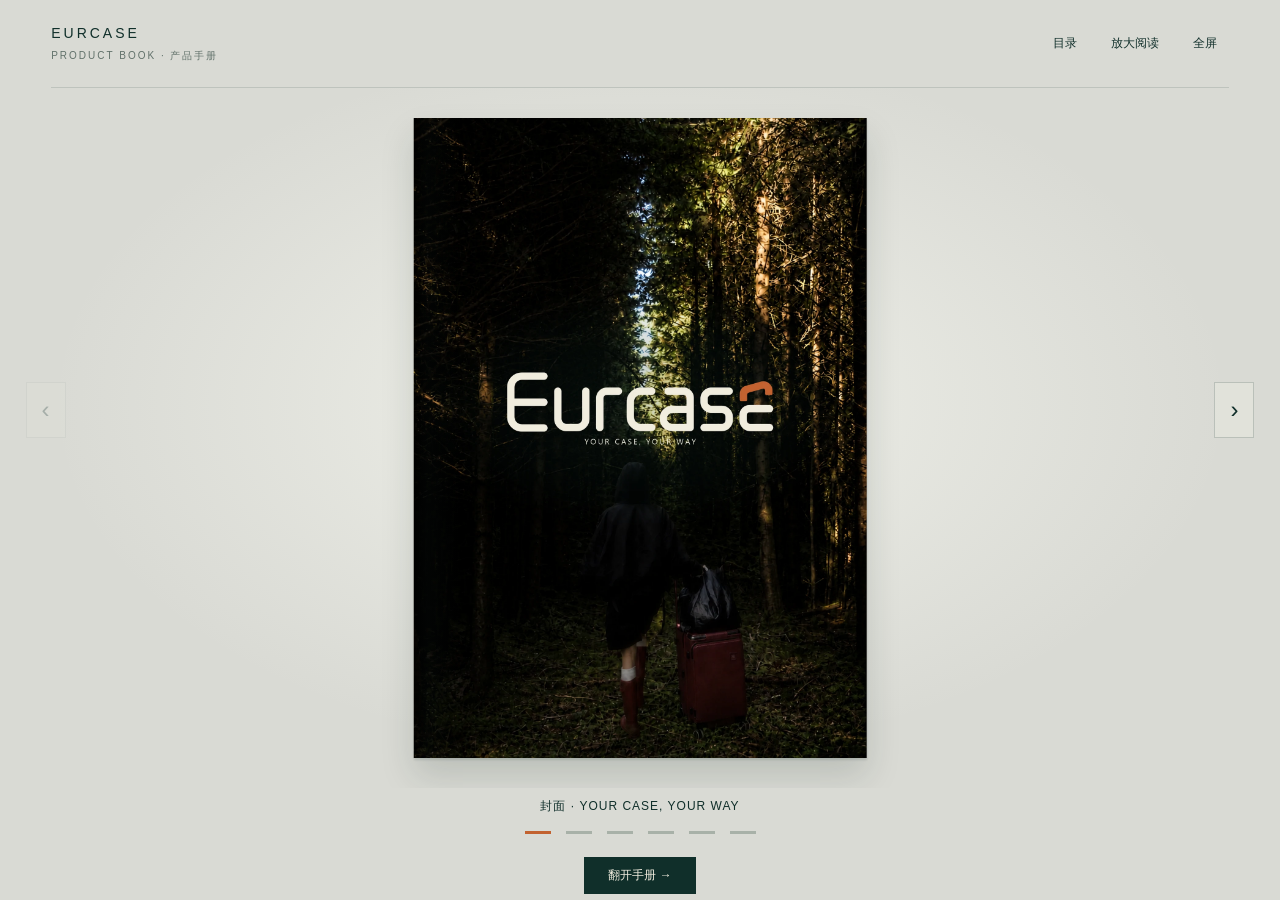
==== booklet/index.html @ ed52f2ff "添加 Eurcase 翻页产品手册" ====
<!doctype html>
<html lang="zh-CN"><head><meta charset="UTF-8"><meta name="viewport" content="width=device-width,initial-scale=1"><title>Eurcase · 产品手册</title>
<style>
:root{--ink:#102f2a;--paper:#f1eddf;--accent:#c26230}*{box-sizing:border-box}body{margin:0;color:var(--ink);background:#d9dad4;font-family:'Microsoft YaHei','Segoe UI',sans-serif}button{font:inherit;color:inherit;cursor:pointer}button:focus-visible{outline:2px solid var(--accent);outline-offset:5px}button:disabled{opacity:.25;cursor:default}header{height:88px;margin:0 4vw;display:flex;align-items:center;justify-content:space-between;border-bottom:1px solid #102f2a22}.brand{font-size:14px;letter-spacing:3px}.brand small{display:block;font-size:10px;letter-spacing:2px;margin-top:8px;color:#61716a}.tools{display:flex;gap:10px}.tools button{border:0;background:transparent;padding:12px;font-size:12px}.tools button:hover{background:#ffffff40}main{height:calc(100dvh - 200px);min-height:320px;display:flex;align-items:center;justify-content:center;position:relative;overflow:hidden;background:radial-gradient(ellipse at 50% 45%,#eff0e9 0%,#d9dad400 65%)}.book{height:min(calc(100dvh - 260px),65vw);width:min(calc((100dvh - 260px)*1.4142),92vw);position:relative;perspective:2300px;transform:translateX(-25%);transition:transform .85s ease;isolation:isolate}.page{width:50%;height:100%;position:absolute;top:0;background-color:var(--paper);background-repeat:no-repeat;background-size:100% 100%;box-shadow:0 2px 2px #13282022,0 18px 32px #13282026;overflow:hidden}.left{left:0}.right{left:50%}.page:after{content:'';position:absolute;inset:0;pointer-events:none}.left:after{background:linear-gradient(90deg,transparent 91%,#23392e16 98%,#0003)}.right:after{background:linear-gradient(90deg,#0003,#23392e12 3%,transparent 10%)}.page.empty{visibility:hidden}.sheet{position:absolute;top:0;left:50%;height:100%;width:50%;transform-origin:left center;transform-style:preserve-3d;z-index:5;pointer-events:none}.face{position:absolute;width:100%;height:100%;backface-visibility:hidden;background-color:var(--paper);background-repeat:no-repeat;background-size:100% 100%;box-shadow:0 8px 20px #0002}.face:after{content:'';position:absolute;inset:0;background:linear-gradient(90deg,#0002,transparent 18%,#fff1 75%,#0001)}.back{transform:rotateY(180deg)}.face.empty{background:transparent;box-shadow:none}.edge{position:absolute;top:42%;border:1px solid #102f2a30;background:#e6e7dfaa;width:40px;height:56px;font-size:24px;z-index:10}.edge:hover{background:var(--paper)}#prev{left:2vw}#next{right:2vw}footer{text-align:center;height:112px;padding:10px 20px 18px}.position{font-size:12px;letter-spacing:1px;min-height:18px}.dots{display:flex;justify-content:center;gap:15px;margin:15px 0}.dots button{width:26px;height:3px;padding:0;border:0;background:#a8b1a8;transition:background .2s}.dots button[aria-current=true]{background:var(--accent)}.hint{font-size:10px;color:#61716a;letter-spacing:1px}.start{border:0;background:var(--ink);color:var(--paper);padding:10px 24px;margin-top:8px;font-size:12px}.start[hidden]{display:none}dialog{border:0;background:var(--paper);color:var(--ink);max-width:90vw;max-height:90dvh;padding:28px;box-shadow:0 30px 100px #0006}dialog::backdrop{background:#102f2acc;backdrop-filter:blur(6px)}.dialog-head{display:flex;justify-content:space-between;gap:20px;align-items:center;margin-bottom:22px}.dialog-head h2{font-size:16px;font-weight:400;margin:0;letter-spacing:2px}.close{background:transparent;border:1px solid #102f2a44;padding:7px 16px}.grid{display:grid;grid-template-columns:repeat(3,1fr);gap:24px}.tile{padding:0;border:0;background:none;text-align:left}.tile img{display:block;width:220px;height:156px;object-fit:contain;background:#d9dad4}.tile span{display:block;margin-top:12px;font-size:12px}.tile:hover span{color:var(--accent)}#zoom{width:96vw;max-width:96vw;height:94dvh;max-height:94dvh}#zoom .dialog-head{margin-bottom:15px}#zoomport{height:calc(100% - 50px);overflow:auto;text-align:center;background:#d9dad4}#zoomimg{height:100%;max-width:100%;object-fit:contain;cursor:zoom-in}#zoomimg.large{height:auto;width:1600px;max-width:none;cursor:zoom-out}.zoomnote{font-size:11px;color:#61716a;margin-left:auto}.sr{position:absolute;width:1px;height:1px;overflow:hidden;clip-path:inset(50%)}@media(max-width:650px){header{height:72px}.brand{font-size:12px;letter-spacing:2px}.brand small{font-size:8px}.tools{gap:0}.tools button{padding:9px 7px;font-size:11px}main{height:calc(100dvh - 210px)}.book{height:65vw;width:92vw}.edge{top:auto;bottom:10px;height:38px;width:44px}.grid{grid-template-columns:repeat(2,1fr);gap:18px}.tile img{width:30vw;height:23vw}.tile span{font-size:10px}.zoomnote{display:none}dialog{padding:20px}}@media(prefers-reduced-motion:reduce){.book{transition:none}}
</style><meta name="description" content="Eurcase 产品手册：WOOD、GEEK 旅行箱与 AIR 背包。翻阅产品设计与旅行收纳细节。"></head><body>
<header><div class="brand">EURCASE <small>PRODUCT BOOK · 产品手册</small></div><div class="tools"><button id="contents">目录</button><button id="magnify">放大阅读</button><button id="full">全屏</button></div></header>
<main id="stage"><button class="edge" id="prev" aria-label="上一页">‹</button><div class="book" id="book" aria-label="Eurcase 产品手册"><div id="left" class="page left"></div><div id="right" class="page right"></div></div><button class="edge" id="next" aria-label="下一页">›</button></main>
<footer><div class="position" id="position" aria-live="polite"></div><nav class="dots" aria-label="章节导航" id="dots"></nav><div class="hint" id="hint">点击页面或左右箭头翻页 · 支持键盘 ← → 与滑动</div><button class="start" id="start">翻开手册 →</button></footer>
<dialog id="toc"><div class="dialog-head"><h2>CONTENTS / 目录</h2><button class="close" data-close="toc">关闭</button></div><div id="grid" class="grid"></div></dialog>
<dialog id="zoom"><div class="dialog-head"><h2 id="zoomtitle">放大阅读</h2><span class="zoomnote">点击画面放大，滚动查看细节</span><button class="close" data-close="zoom">关闭</button></div><div id="zoomport"><img id="zoomimg" alt="当前手册页面高清预览"></div></dialog>
<script>
const assets=["images/page-0-20261008.webp","images/page-1-20261008.webp","images/page-2-20261008.webp","images/page-3-20261008.webp","images/page-4-20261008.webp","images/page-5-20261008.webp"];
const labels=['封面 · YOUR CASE, YOUR WAY','01 — 02 / WOOD · 双层双开','03 — 04 / GEEK · 便捷取用','05 — 06 / AIR · 轻装出发','07 — 08 / AIR · 扩容收纳','封底 · 为每一次出发'];
const $=id=>document.getElementById(id);let current=0,busy=false;
function side(n,s){if((n===0&&s==='left')||(n===5&&s==='right'))return null;
// These source spreads end the photograph at x=1724, before the x=1748 fold.
// Scale uniformly to bleed the photograph to the fold, including turning faces.
const bleed=s==='left'&&[1,2,4].includes(n),scale=1748/1724;
return {url:assets[n],size:(n===0||n===5)?'100% 100%':bleed?`${200*scale}% ${100*scale}%`:'200% 100%',pos:s==='left'?'left center':'right center'};}
function paint(el,data){el.classList.toggle('empty',!data);el.style.backgroundImage=data?'url("'+data.url+'")':'none';el.style.backgroundSize=data?.size||'';el.style.backgroundPosition=data?.pos||'';}
function render(){paint($('left'),side(current,'left'));paint($('right'),side(current,'right'));$('book').style.transform=current===0?'translateX(-25%)':current===5?'translateX(25%)':'translateX(0)';$('position').textContent=labels[current];$('prev').disabled=current===0;$('next').disabled=current===5;$('start').hidden=current!==0;$('hint').hidden=current===0;[...$('dots').children].forEach((b,i)=>b.setAttribute('aria-current',String(i===current)));$('book').setAttribute('aria-label',labels[current]);}
async function go(target){if(busy||target===current||target<0||target>5)return;busy=true;const old=current;const forward=target>old;const sheet=document.createElement('div');sheet.className='sheet';const front=document.createElement('div'),back=document.createElement('div');front.className='face front';back.className='face back';paint(front,side(forward?old:target,'right'));paint(back,side(forward?target:old,'left'));sheet.append(front,back);$('book').append(sheet);if(forward)paint($('right'),side(target,'right'));else paint($('left'),side(target,'left'));$('book').style.transform=target===0?'translateX(-25%)':target===5?'translateX(25%)':'translateX(0)';const reduced=matchMedia('(prefers-reduced-motion: reduce)').matches;await sheet.animate([{transform:forward?'rotateY(0deg)':'rotateY(-180deg)'},{transform:forward?'rotateY(-180deg)':'rotateY(0deg)'}],{duration:reduced?1:850,easing:'cubic-bezier(.3,.05,.2,1)',fill:'forwards'}).finished;current=target;sheet.remove();render();busy=false;}
labels.forEach((label,i)=>{const b=document.createElement('button');b.setAttribute('aria-label',label);b.onclick=()=>go(i);$('dots').append(b);const tile=document.createElement('button');tile.className='tile';const img=document.createElement('img');img.src=assets[i];img.alt=label;const span=document.createElement('span');span.textContent=label;tile.append(img,span);tile.onclick=()=>{$('toc').close();go(i)};$('grid').append(tile)});
$('prev').onclick=()=>go(current-1);$('next').onclick=$('start').onclick=()=>go(current+1);$('contents').onclick=()=>$('toc').showModal();$('magnify').onclick=()=>{$('zoomimg').src=assets[current];$('zoomimg').classList.remove('large');$('zoomtitle').textContent=labels[current];$('zoom').showModal()};$('zoomimg').onclick=()=>$('zoomimg').classList.toggle('large');document.querySelectorAll('[data-close]').forEach(b=>b.onclick=()=>$(b.dataset.close).close());$('full').onclick=async()=>{try{if(document.fullscreenElement)await document.exitFullscreen();else await document.documentElement.requestFullscreen()}catch(e){$('full').textContent='请使用 F11'}};document.addEventListener('fullscreenchange',()=>{$('full').textContent=document.fullscreenElement?'退出全屏':'全屏'});
document.addEventListener('keydown',e=>{if(document.querySelector('dialog[open]'))return;if(['ArrowRight','ArrowLeft','Home','End'].includes(e.key)){e.preventDefault();go(e.key==='ArrowRight'?current+1:e.key==='ArrowLeft'?current-1:e.key==='Home'?0:5)}});
let down=null;$('book').style.touchAction='pan-y';$('book').addEventListener('pointerdown',e=>{down={x:e.clientX,y:e.clientY}});$('book').addEventListener('pointerup',e=>{if(!down)return;const dx=e.clientX-down.x,dy=e.clientY-down.y;down=null;if(Math.abs(dx)>35&&Math.abs(dx)>Math.abs(dy)){go(current+(dx<0?1:-1));return}if(Math.abs(dy)>15)return;const rect=$('book').getBoundingClientRect();go(current+(e.clientX>rect.left+rect.width/2?1:-1))});$('book').addEventListener('pointercancel',()=>down=null);render();
</script></body></html>
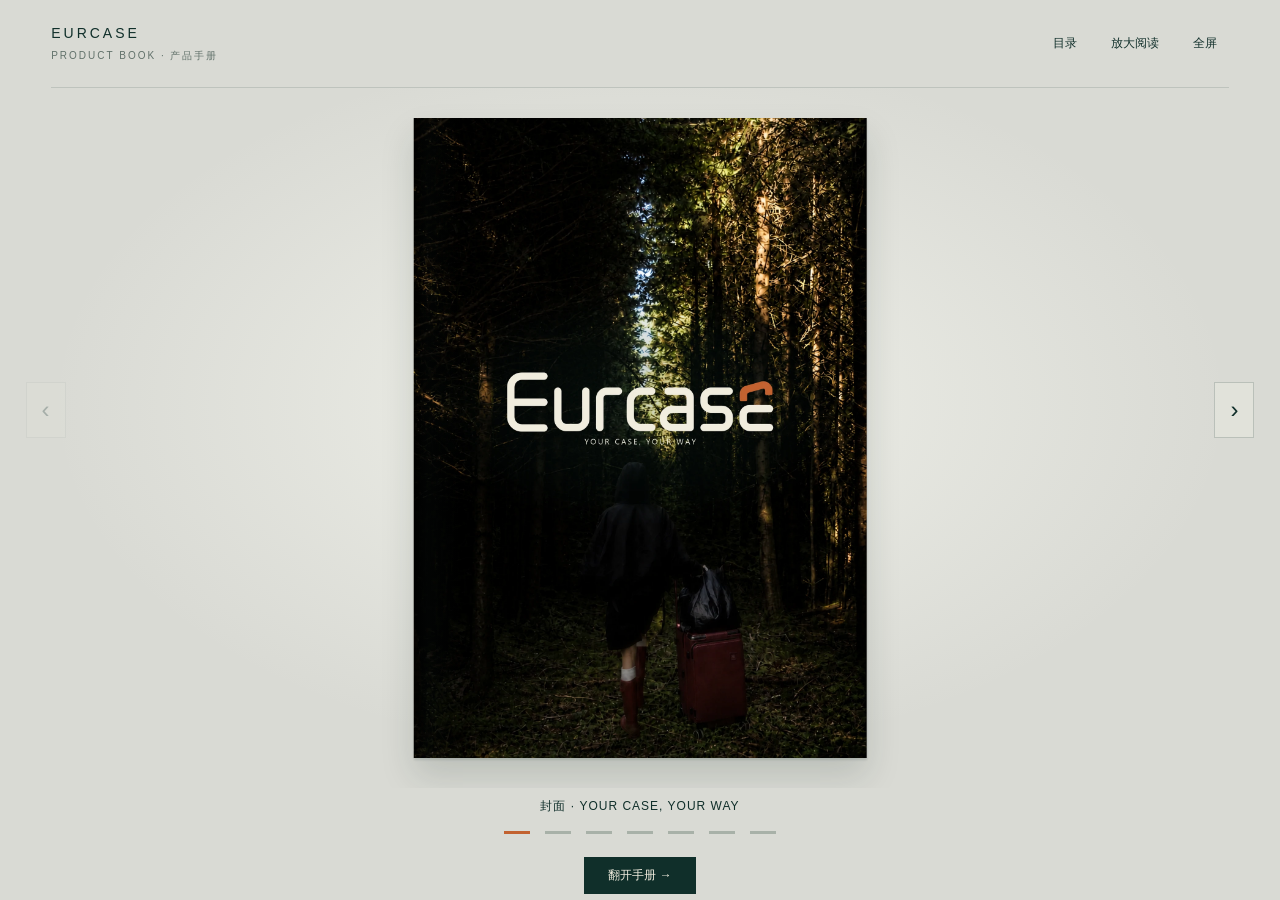
==== commit 5636d70e: "Add files via upload" ====
--- a/booklet/index.html
+++ b/booklet/index.html
@@ -2,6 +2,26 @@
 <html lang="zh-CN"><head><meta charset="UTF-8"><meta name="viewport" content="width=device-width,initial-scale=1"><title>Eurcase · 产品手册</title>
 <style>
 :root{--ink:#102f2a;--paper:#f1eddf;--accent:#c26230}*{box-sizing:border-box}body{margin:0;color:var(--ink);background:#d9dad4;font-family:'Microsoft YaHei','Segoe UI',sans-serif}button{font:inherit;color:inherit;cursor:pointer}button:focus-visible{outline:2px solid var(--accent);outline-offset:5px}button:disabled{opacity:.25;cursor:default}header{height:88px;margin:0 4vw;display:flex;align-items:center;justify-content:space-between;border-bottom:1px solid #102f2a22}.brand{font-size:14px;letter-spacing:3px}.brand small{display:block;font-size:10px;letter-spacing:2px;margin-top:8px;color:#61716a}.tools{display:flex;gap:10px}.tools button{border:0;background:transparent;padding:12px;font-size:12px}.tools button:hover{background:#ffffff40}main{height:calc(100dvh - 200px);min-height:320px;display:flex;align-items:center;justify-content:center;position:relative;overflow:hidden;background:radial-gradient(ellipse at 50% 45%,#eff0e9 0%,#d9dad400 65%)}.book{height:min(calc(100dvh - 260px),65vw);width:min(calc((100dvh - 260px)*1.4142),92vw);position:relative;perspective:2300px;transform:translateX(-25%);transition:transform .85s ease;isolation:isolate}.page{width:50%;height:100%;position:absolute;top:0;background-color:var(--paper);background-repeat:no-repeat;background-size:100% 100%;box-shadow:0 2px 2px #13282022,0 18px 32px #13282026;overflow:hidden}.left{left:0}.right{left:50%}.page:after{content:'';position:absolute;inset:0;pointer-events:none}.left:after{background:linear-gradient(90deg,transparent 91%,#23392e16 98%,#0003)}.right:after{background:linear-gradient(90deg,#0003,#23392e12 3%,transparent 10%)}.page.empty{visibility:hidden}.sheet{position:absolute;top:0;left:50%;height:100%;width:50%;transform-origin:left center;transform-style:preserve-3d;z-index:5;pointer-events:none}.face{position:absolute;width:100%;height:100%;backface-visibility:hidden;background-color:var(--paper);background-repeat:no-repeat;background-size:100% 100%;box-shadow:0 8px 20px #0002}.face:after{content:'';position:absolute;inset:0;background:linear-gradient(90deg,#0002,transparent 18%,#fff1 75%,#0001)}.back{transform:rotateY(180deg)}.face.empty{background:transparent;box-shadow:none}.edge{position:absolute;top:42%;border:1px solid #102f2a30;background:#e6e7dfaa;width:40px;height:56px;font-size:24px;z-index:10}.edge:hover{background:var(--paper)}#prev{left:2vw}#next{right:2vw}footer{text-align:center;height:112px;padding:10px 20px 18px}.position{font-size:12px;letter-spacing:1px;min-height:18px}.dots{display:flex;justify-content:center;gap:15px;margin:15px 0}.dots button{width:26px;height:3px;padding:0;border:0;background:#a8b1a8;transition:background .2s}.dots button[aria-current=true]{background:var(--accent)}.hint{font-size:10px;color:#61716a;letter-spacing:1px}.start{border:0;background:var(--ink);color:var(--paper);padding:10px 24px;margin-top:8px;font-size:12px}.start[hidden]{display:none}dialog{border:0;background:var(--paper);color:var(--ink);max-width:90vw;max-height:90dvh;padding:28px;box-shadow:0 30px 100px #0006}dialog::backdrop{background:#102f2acc;backdrop-filter:blur(6px)}.dialog-head{display:flex;justify-content:space-between;gap:20px;align-items:center;margin-bottom:22px}.dialog-head h2{font-size:16px;font-weight:400;margin:0;letter-spacing:2px}.close{background:transparent;border:1px solid #102f2a44;padding:7px 16px}.grid{display:grid;grid-template-columns:repeat(3,1fr);gap:24px}.tile{padding:0;border:0;background:none;text-align:left}.tile img{display:block;width:220px;height:156px;object-fit:contain;background:#d9dad4}.tile span{display:block;margin-top:12px;font-size:12px}.tile:hover span{color:var(--accent)}#zoom{width:96vw;max-width:96vw;height:94dvh;max-height:94dvh}#zoom .dialog-head{margin-bottom:15px}#zoomport{height:calc(100% - 50px);overflow:auto;text-align:center;background:#d9dad4}#zoomimg{height:100%;max-width:100%;object-fit:contain;cursor:zoom-in}#zoomimg.large{height:auto;width:1600px;max-width:none;cursor:zoom-out}.zoomnote{font-size:11px;color:#61716a;margin-left:auto}.sr{position:absolute;width:1px;height:1px;overflow:hidden;clip-path:inset(50%)}@media(max-width:650px){header{height:72px}.brand{font-size:12px;letter-spacing:2px}.brand small{font-size:8px}.tools{gap:0}.tools button{padding:9px 7px;font-size:11px}main{height:calc(100dvh - 210px)}.book{height:65vw;width:92vw}.edge{top:auto;bottom:10px;height:38px;width:44px}.grid{grid-template-columns:repeat(2,1fr);gap:18px}.tile img{width:30vw;height:23vw}.tile span{font-size:10px}.zoomnote{display:none}dialog{padding:20px}}@media(prefers-reduced-motion:reduce){.book{transition:none}}
+#zoompage{background-repeat:no-repeat;background-color:var(--paper);width:100%;aspect-ratio:1748/2480;cursor:zoom-in}
+#zoompage[hidden]{display:none}
+#zoompage.large{width:220%;cursor:zoom-out}
+@media(max-width:650px){
+ header{height:52px;margin:0 12px}.brand{font-size:12px}.brand small{display:none}
+ .tools button{font-size:12px;padding:12px 8px}#full{display:none}
+ main{height:auto;min-height:0;display:block;padding:8px 4px 58px;overflow:hidden}
+ .book{width:100%;height:auto;aspect-ratio:1748/2480;transform:none!important;transition:none;margin:0}
+ .page{width:100%;height:100%}.right{display:none}.left{left:0}
+ .left:after{background:none}.page{box-shadow:0 3px 12px #13282022}
+ .edge{top:auto;bottom:5px;height:42px;width:54px}#prev{left:14px}#next{right:14px}
+ footer{height:auto;padding:0 12px 14px}.position{font-size:12px;letter-spacing:0}
+ .dots{margin:9px 0 5px;gap:9px}.dots button{height:20px;background:linear-gradient(#a8b1a8,#a8b1a8) center/100% 3px no-repeat}
+ .dots button[aria-current=true]{background:linear-gradient(var(--accent),var(--accent)) center/100% 3px no-repeat}
+ .hint{font-size:11px;letter-spacing:0}
+ #zoom{width:100vw;max-width:100vw;height:100dvh;max-height:100dvh;margin:0;padding:10px 4px}
+ #zoom .dialog-head{height:38px;margin:0 8px 8px;gap:8px}#zoomtitle{font-size:12px;letter-spacing:0}
+ #zoomport{height:calc(100% - 46px);text-align:left;touch-action:pan-x pan-y pinch-zoom}
+}
+
 </style><meta name="description" content="Eurcase 产品手册：WOOD、GEEK 旅行箱与 AIR 背包。翻阅产品设计与旅行收纳细节。"></head><body>
 <header><div class="brand">EURCASE <small>PRODUCT BOOK · 产品手册</small></div><div class="tools"><button id="contents">目录</button><button id="magnify">放大阅读</button><button id="full">全屏</button></div></header>
 <main id="stage"><button class="edge" id="prev" aria-label="上一页">‹</button><div class="book" id="book" aria-label="Eurcase 产品手册"><div id="left" class="page left"></div><div id="right" class="page right"></div></div><button class="edge" id="next" aria-label="下一页">›</button></main>
@@ -9,19 +29,86 @@
 <dialog id="toc"><div class="dialog-head"><h2>CONTENTS / 目录</h2><button class="close" data-close="toc">关闭</button></div><div id="grid" class="grid"></div></dialog>
 <dialog id="zoom"><div class="dialog-head"><h2 id="zoomtitle">放大阅读</h2><span class="zoomnote">点击画面放大，滚动查看细节</span><button class="close" data-close="zoom">关闭</button></div><div id="zoomport"><img id="zoomimg" alt="当前手册页面高清预览"></div></dialog>
 <script>
-const assets=["images/page-0-20261008.webp","images/page-1-20261008.webp","images/page-2-20261008.webp","images/page-3-20261008.webp","images/page-4-20261008.webp","images/page-5-20261008.webp"];
-const labels=['封面 · YOUR CASE, YOUR WAY','01 — 02 / WOOD · 双层双开','03 — 04 / GEEK · 便捷取用','05 — 06 / AIR · 轻装出发','07 — 08 / AIR · 扩容收纳','封底 · 为每一次出发'];
+const assets=["images/clean-craft-edition-0-20261008.webp","images/clean-craft-edition-1-20261008.webp","images/clean-craft-edition-2-20261008.webp","images/clean-craft-edition-3-20261008.webp","images/clean-craft-edition-4-20261008.webp","images/clean-craft-edition-5-20261008.webp","images/clean-craft-edition-6-20261008.webp"];
+const LAST_SPREAD=assets.length-1, LAST_PAGE=(assets.length-2)*2+1;
+const labels=['封面 · YOUR CASE, YOUR WAY','01 — 02 / 品牌介绍 · 真正好用','03 — 04 / WOOD · 双层双开','05 — 06 / GEEK · 便捷取用','07 — 08 / AIR · 轻装出发','09 — 10 / AIR · 扩容收纳','封底 · 为每一次出发'];
 const $=id=>document.getElementById(id);let current=0,busy=false;
-function side(n,s){if((n===0&&s==='left')||(n===5&&s==='right'))return null;
+function side(n,s){if((n===0&&s==='left')||(n===LAST_SPREAD&&s==='right'))return null;
 // These source spreads end the photograph at x=1724, before the x=1748 fold.
 // Scale uniformly to bleed the photograph to the fold, including turning faces.
-const bleed=s==='left'&&[1,2,4].includes(n),scale=1748/1724;
-return {url:assets[n],size:(n===0||n===5)?'100% 100%':bleed?`${200*scale}% ${100*scale}%`:'200% 100%',pos:s==='left'?'left center':'right center'};}
+const bleed=s==='left'&&[2,3,5].includes(n),scale=1748/1724;
+return {url:assets[n],size:(n===0||n===LAST_SPREAD)?'100% 100%':bleed?`${200*scale}% ${100*scale}%`:'200% 100%',pos:s==='left'?'left center':'right center'};}
 function paint(el,data){el.classList.toggle('empty',!data);el.style.backgroundImage=data?'url("'+data.url+'")':'none';el.style.backgroundSize=data?.size||'';el.style.backgroundPosition=data?.pos||'';}
-function render(){paint($('left'),side(current,'left'));paint($('right'),side(current,'right'));$('book').style.transform=current===0?'translateX(-25%)':current===5?'translateX(25%)':'translateX(0)';$('position').textContent=labels[current];$('prev').disabled=current===0;$('next').disabled=current===5;$('start').hidden=current!==0;$('hint').hidden=current===0;[...$('dots').children].forEach((b,i)=>b.setAttribute('aria-current',String(i===current)));$('book').setAttribute('aria-label',labels[current]);}
-async function go(target){if(busy||target===current||target<0||target>5)return;busy=true;const old=current;const forward=target>old;const sheet=document.createElement('div');sheet.className='sheet';const front=document.createElement('div'),back=document.createElement('div');front.className='face front';back.className='face back';paint(front,side(forward?old:target,'right'));paint(back,side(forward?target:old,'left'));sheet.append(front,back);$('book').append(sheet);if(forward)paint($('right'),side(target,'right'));else paint($('left'),side(target,'left'));$('book').style.transform=target===0?'translateX(-25%)':target===5?'translateX(25%)':'translateX(0)';const reduced=matchMedia('(prefers-reduced-motion: reduce)').matches;await sheet.animate([{transform:forward?'rotateY(0deg)':'rotateY(-180deg)'},{transform:forward?'rotateY(-180deg)':'rotateY(0deg)'}],{duration:reduced?1:850,easing:'cubic-bezier(.3,.05,.2,1)',fill:'forwards'}).finished;current=target;sheet.remove();render();busy=false;}
+function render(){paint($('left'),side(current,'left'));paint($('right'),side(current,'right'));$('book').style.transform=current===0?'translateX(-25%)':current===LAST_SPREAD?'translateX(25%)':'translateX(0)';$('position').textContent=labels[current];$('prev').disabled=current===0;$('next').disabled=current===LAST_SPREAD;$('start').hidden=current!==0;$('hint').hidden=current===0;[...$('dots').children].forEach((b,i)=>b.setAttribute('aria-current',String(i===current)));$('book').setAttribute('aria-label',labels[current]);}
+async function go(target){if(busy||target===current||target<0||target>LAST_SPREAD)return;busy=true;const old=current;const forward=target>old;const sheet=document.createElement('div');sheet.className='sheet';const front=document.createElement('div'),back=document.createElement('div');front.className='face front';back.className='face back';paint(front,side(forward?old:target,'right'));paint(back,side(forward?target:old,'left'));sheet.append(front,back);$('book').append(sheet);if(forward)paint($('right'),side(target,'right'));else paint($('left'),side(target,'left'));$('book').style.transform=target===0?'translateX(-25%)':target===LAST_SPREAD?'translateX(25%)':'translateX(0)';const reduced=matchMedia('(prefers-reduced-motion: reduce)').matches;await sheet.animate([{transform:forward?'rotateY(0deg)':'rotateY(-180deg)'},{transform:forward?'rotateY(-180deg)':'rotateY(0deg)'}],{duration:reduced?1:850,easing:'cubic-bezier(.3,.05,.2,1)',fill:'forwards'}).finished;current=target;sheet.remove();render();busy=false;}
 labels.forEach((label,i)=>{const b=document.createElement('button');b.setAttribute('aria-label',label);b.onclick=()=>go(i);$('dots').append(b);const tile=document.createElement('button');tile.className='tile';const img=document.createElement('img');img.src=assets[i];img.alt=label;const span=document.createElement('span');span.textContent=label;tile.append(img,span);tile.onclick=()=>{$('toc').close();go(i)};$('grid').append(tile)});
 $('prev').onclick=()=>go(current-1);$('next').onclick=$('start').onclick=()=>go(current+1);$('contents').onclick=()=>$('toc').showModal();$('magnify').onclick=()=>{$('zoomimg').src=assets[current];$('zoomimg').classList.remove('large');$('zoomtitle').textContent=labels[current];$('zoom').showModal()};$('zoomimg').onclick=()=>$('zoomimg').classList.toggle('large');document.querySelectorAll('[data-close]').forEach(b=>b.onclick=()=>$(b.dataset.close).close());$('full').onclick=async()=>{try{if(document.fullscreenElement)await document.exitFullscreen();else await document.documentElement.requestFullscreen()}catch(e){$('full').textContent='请使用 F11'}};document.addEventListener('fullscreenchange',()=>{$('full').textContent=document.fullscreenElement?'退出全屏':'全屏'});
-document.addEventListener('keydown',e=>{if(document.querySelector('dialog[open]'))return;if(['ArrowRight','ArrowLeft','Home','End'].includes(e.key)){e.preventDefault();go(e.key==='ArrowRight'?current+1:e.key==='ArrowLeft'?current-1:e.key==='Home'?0:5)}});
+document.addEventListener('keydown',e=>{if(document.querySelector('dialog[open]'))return;if(['ArrowRight','ArrowLeft','Home','End'].includes(e.key)){e.preventDefault();go(e.key==='ArrowRight'?current+1:e.key==='ArrowLeft'?current-1:e.key==='Home'?0:LAST_SPREAD)}});
 let down=null;$('book').style.touchAction='pan-y';$('book').addEventListener('pointerdown',e=>{down={x:e.clientX,y:e.clientY}});$('book').addEventListener('pointerup',e=>{if(!down)return;const dx=e.clientX-down.x,dy=e.clientY-down.y;down=null;if(Math.abs(dx)>35&&Math.abs(dx)>Math.abs(dy)){go(current+(dx<0?1:-1));return}if(Math.abs(dy)>15)return;const rect=$('book').getBoundingClientRect();go(current+(e.clientX>rect.left+rect.width/2?1:-1))});$('book').addEventListener('pointercancel',()=>down=null);render();
+// Responsive single-page reader; desktop keeps the original spread animation.
+const mobileQuery=matchMedia('(max-width:650px)');
+let mobilePage=0;
+const spreadRender=render,spreadGo=go;
+const spreadOf=p=>p===0?0:p===LAST_PAGE?LAST_SPREAD:Math.ceil(p/2);
+const firstOf=s=>s===0?0:s===LAST_SPREAD?LAST_PAGE:s*2-1;
+function mobileSide(){return side(spreadOf(mobilePage),mobilePage===0?'right':mobilePage===LAST_PAGE?'left':mobilePage%2?'left':'right')}
+function pageLabel(){return mobilePage===0?labels[0]:mobilePage===LAST_PAGE?labels[LAST_SPREAD]:`${String(mobilePage).padStart(2,'0')} / 10 · ${labels[spreadOf(mobilePage)].split(' / ')[1]}`}
+render=function(){
+ if(!mobileQuery.matches){spreadRender();return}
+ current=spreadOf(mobilePage);paint($('left'),mobileSide());paint($('right'),null);
+ $('book').style.transform='none';$('position').textContent=pageLabel();
+ $('prev').disabled=mobilePage===0;$('next').disabled=mobilePage===LAST_PAGE;
+ $('start').hidden=true;$('hint').hidden=false;$('hint').textContent='左右滑动翻页 · 点「放大阅读」查看细节';
+ [...$('dots').children].forEach((b,i)=>b.setAttribute('aria-current',String(i===current)));
+ $('book').setAttribute('aria-label',pageLabel());
+};
+async function turnPage(target){
+ if(!mobileQuery.matches)return spreadGo(target);
+ if(busy||target<0||target>LAST_PAGE||target===mobilePage)return;
+ busy=true;const forward=target>mobilePage;mobilePage=target;render();
+ const reduced=matchMedia('(prefers-reduced-motion: reduce)').matches;
+ await $('left').animate([{transform:`perspective(1200px) rotateY(${forward?12:-12}deg) translateX(${forward?6:-6}%)`,opacity:.5},{transform:'perspective(1200px) rotateY(0deg) translateX(0)',opacity:1}],{duration:reduced?1:320,easing:'ease-out'}).finished;
+ busy=false;
+}
+go=function(target){return mobileQuery.matches?turnPage(firstOf(target)):spreadGo(target)};
+function step(delta){return turnPage((mobileQuery.matches?mobilePage:current)+delta)}
+$('prev').onclick=()=>step(-1);$('next').onclick=$('start').onclick=()=>step(1);
+// Replace the original pointer handlers with a page-aware hit area.
+const oldBook=$('book'),newBook=oldBook.cloneNode(true);oldBook.replaceWith(newBook);
+let contact=null;
+newBook.addEventListener('pointerdown',e=>{contact={x:e.clientX,y:e.clientY};newBook.setPointerCapture(e.pointerId)});
+newBook.addEventListener('pointerup',e=>{
+ if(!contact)return;const dx=e.clientX-contact.x,dy=e.clientY-contact.y;contact=null;
+ if(Math.abs(dx)>35&&Math.abs(dx)>Math.abs(dy)){step(dx<0?1:-1);return}
+ if(Math.abs(dx)>15||Math.abs(dy)>15)return;
+ const rect=newBook.getBoundingClientRect();step(e.clientX>rect.left+rect.width/2?1:-1);
+});
+newBook.addEventListener('pointercancel',()=>contact=null);
+document.addEventListener('keydown',e=>{
+ if(!mobileQuery.matches||document.querySelector('dialog[open]'))return;
+ if(['ArrowRight','ArrowLeft','Home','End'].includes(e.key)){
+  e.preventDefault();e.stopImmediatePropagation();
+  turnPage(e.key==='Home'?0:e.key==='End'?LAST_PAGE:mobilePage+(e.key==='ArrowRight'?1:-1));
+ }
+},true);
+const zoomPage=document.createElement('div');zoomPage.id='zoompage';zoomPage.setAttribute('role','img');$('zoomport').append(zoomPage);
+$('magnify').onclick=()=>{
+ const mobile=mobileQuery.matches;
+ $('zoomimg').hidden=mobile;zoomPage.hidden=!mobile;
+ $('zoomimg').classList.remove('large');zoomPage.classList.remove('large');
+ $('zoomtitle').textContent=mobile?pageLabel():labels[current];
+ if(mobile){paint(zoomPage,mobileSide());zoomPage.setAttribute('aria-label',pageLabel())}
+ else $('zoomimg').src=assets[current];
+ $('zoom').showModal();$('zoomport').scrollTo(0,0);
+};
+zoomPage.onclick=()=>zoomPage.classList.toggle('large');
+mobileQuery.addEventListener('change',async()=>{
+ // Let any in-flight page finish before remapping the viewport.
+ while(busy)await new Promise(resolve=>setTimeout(resolve,40));
+ if(mobileQuery.matches)mobilePage=firstOf(current);
+ else{$('hint').textContent='点击页面或左右箭头翻页 · 支持键盘 ← → 与滑动';current=spreadOf(mobilePage)}
+ if($('zoom').open)$('zoom').close();render();
+});
+render();
+
 </script></body></html>
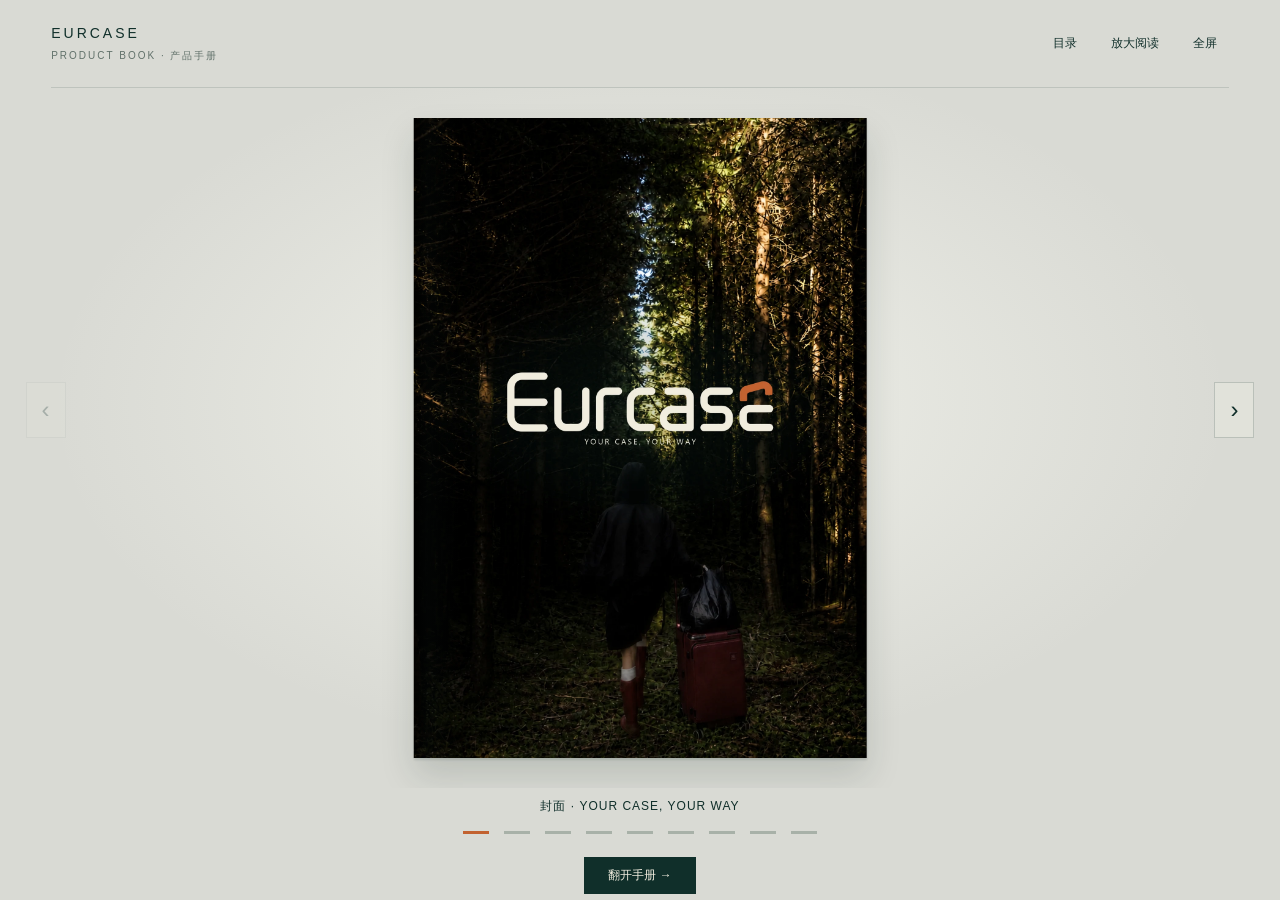
==== commit cd02d4be: "Add files via upload" ====
--- a/booklet/index.html
+++ b/booklet/index.html
@@ -29,9 +29,9 @@
 <dialog id="toc"><div class="dialog-head"><h2>CONTENTS / 目录</h2><button class="close" data-close="toc">关闭</button></div><div id="grid" class="grid"></div></dialog>
 <dialog id="zoom"><div class="dialog-head"><h2 id="zoomtitle">放大阅读</h2><span class="zoomnote">点击画面放大，滚动查看细节</span><button class="close" data-close="zoom">关闭</button></div><div id="zoomport"><img id="zoomimg" alt="当前手册页面高清预览"></div></dialog>
 <script>
-const assets=["images/clean-craft-edition-0-20261008.webp","images/clean-craft-edition-1-20261008.webp","images/clean-craft-edition-2-20261008.webp","images/clean-craft-edition-3-20261008.webp","images/clean-craft-edition-4-20261008.webp","images/clean-craft-edition-5-20261008.webp","images/clean-craft-edition-6-20261008.webp"];
+const assets=["images/wanning-partner-edition-0-20261009.webp","images/wanning-partner-edition-1-20261009.webp","images/wanning-partner-edition-2-20261009.webp","images/wanning-partner-edition-3-20261009.webp","images/wanning-partner-edition-4-20261009.webp","images/wanning-partner-edition-5-20261009.webp","images/wanning-partner-edition-6-20261009.webp","images/wanning-partner-edition-7-20261009.webp","images/wanning-partner-edition-8-20261009.webp"];
 const LAST_SPREAD=assets.length-1, LAST_PAGE=(assets.length-2)*2+1;
-const labels=['封面 · YOUR CASE, YOUR WAY','01 — 02 / 品牌介绍 · 真正好用','03 — 04 / WOOD · 双层双开','05 — 06 / GEEK · 便捷取用','07 — 08 / AIR · 轻装出发','09 — 10 / AIR · 扩容收纳','封底 · 为每一次出发'];
+const labels=['封面 · YOUR CASE, YOUR WAY','01 — 02 / 品牌介绍 · 真正好用','03 — 04 / WOOD · 双层双开','05 — 06 / GEEK · 便捷取用','07 — 08 / AIR · 轻装出发','09 — 10 / AIR · 扩容收纳','11 — 12 / TRAVEL CASE · 城市出行','13 — 14 / 合作机会 · 联系我们','封底 · 为每一次出发'];
 const $=id=>document.getElementById(id);let current=0,busy=false;
 function side(n,s){if((n===0&&s==='left')||(n===LAST_SPREAD&&s==='right'))return null;
 // These source spreads end the photograph at x=1724, before the x=1748 fold.
@@ -52,7 +52,7 @@
 const spreadOf=p=>p===0?0:p===LAST_PAGE?LAST_SPREAD:Math.ceil(p/2);
 const firstOf=s=>s===0?0:s===LAST_SPREAD?LAST_PAGE:s*2-1;
 function mobileSide(){return side(spreadOf(mobilePage),mobilePage===0?'right':mobilePage===LAST_PAGE?'left':mobilePage%2?'left':'right')}
-function pageLabel(){return mobilePage===0?labels[0]:mobilePage===LAST_PAGE?labels[LAST_SPREAD]:`${String(mobilePage).padStart(2,'0')} / 10 · ${labels[spreadOf(mobilePage)].split(' / ')[1]}`}
+function pageLabel(){return mobilePage===0?labels[0]:mobilePage===LAST_PAGE?labels[LAST_SPREAD]:`${String(mobilePage).padStart(2,'0')} / ${LAST_PAGE-1} · ${labels[spreadOf(mobilePage)].split(' / ')[1]}`}
 render=function(){
  if(!mobileQuery.matches){spreadRender();return}
  current=spreadOf(mobilePage);paint($('left'),mobileSide());paint($('right'),null);
@@ -111,4 +111,6 @@
 });
 render();
 
+const requestedSpread=Number(new URLSearchParams(location.search).get('spread'));
+if(Number.isInteger(requestedSpread)&&requestedSpread>=0&&requestedSpread<=LAST_SPREAD){current=requestedSpread;mobilePage=firstOf(current);render()}
 </script></body></html>
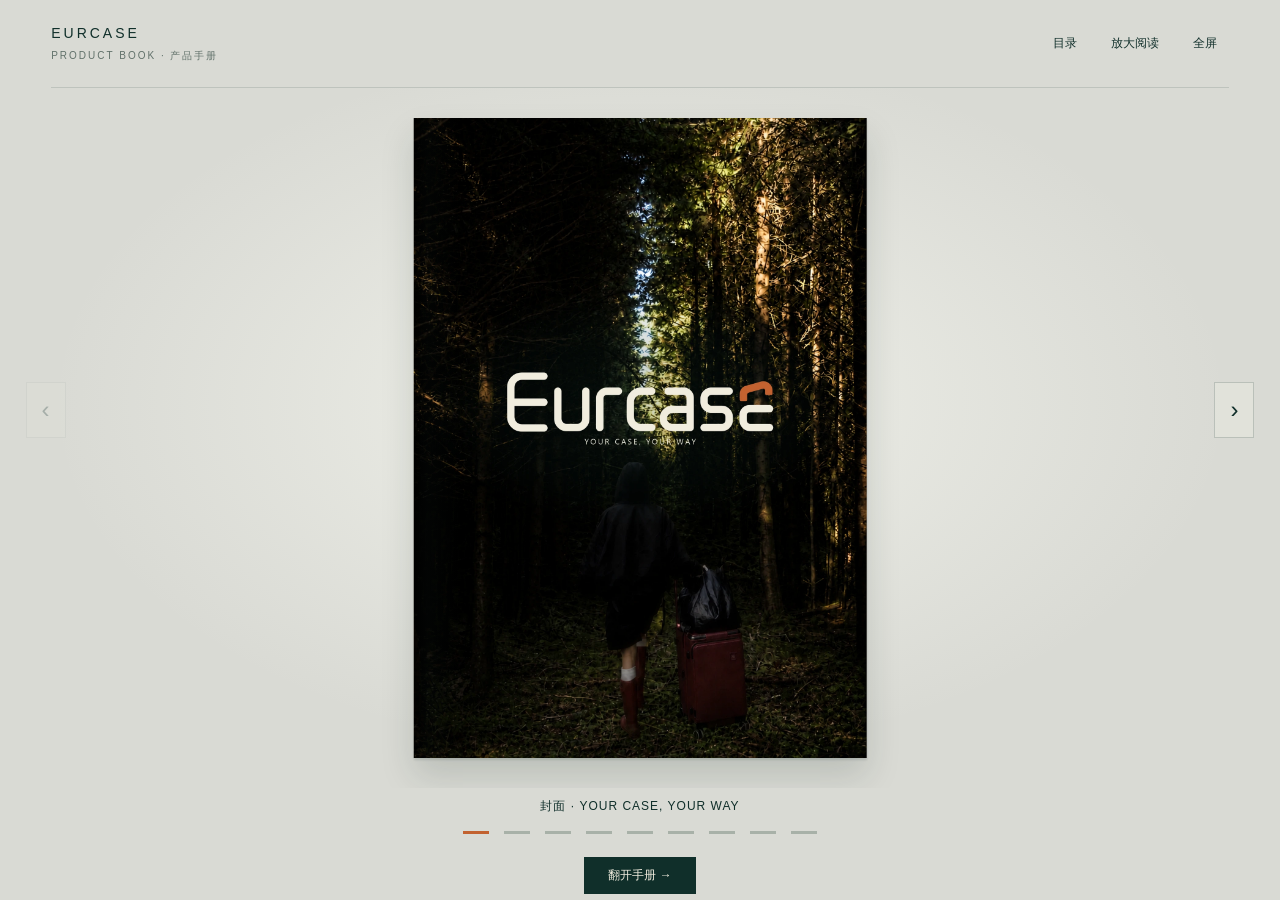
==== commit 52cfb8c3: "Add files via upload" ====
--- a/booklet/index.html
+++ b/booklet/index.html
@@ -1,116 +1,116 @@
-<!doctype html>
-<html lang="zh-CN"><head><meta charset="UTF-8"><meta name="viewport" content="width=device-width,initial-scale=1"><title>Eurcase · 产品手册</title>
-<style>
-:root{--ink:#102f2a;--paper:#f1eddf;--accent:#c26230}*{box-sizing:border-box}body{margin:0;color:var(--ink);background:#d9dad4;font-family:'Microsoft YaHei','Segoe UI',sans-serif}button{font:inherit;color:inherit;cursor:pointer}button:focus-visible{outline:2px solid var(--accent);outline-offset:5px}button:disabled{opacity:.25;cursor:default}header{height:88px;margin:0 4vw;display:flex;align-items:center;justify-content:space-between;border-bottom:1px solid #102f2a22}.brand{font-size:14px;letter-spacing:3px}.brand small{display:block;font-size:10px;letter-spacing:2px;margin-top:8px;color:#61716a}.tools{display:flex;gap:10px}.tools button{border:0;background:transparent;padding:12px;font-size:12px}.tools button:hover{background:#ffffff40}main{height:calc(100dvh - 200px);min-height:320px;display:flex;align-items:center;justify-content:center;position:relative;overflow:hidden;background:radial-gradient(ellipse at 50% 45%,#eff0e9 0%,#d9dad400 65%)}.book{height:min(calc(100dvh - 260px),65vw);width:min(calc((100dvh - 260px)*1.4142),92vw);position:relative;perspective:2300px;transform:translateX(-25%);transition:transform .85s ease;isolation:isolate}.page{width:50%;height:100%;position:absolute;top:0;background-color:var(--paper);background-repeat:no-repeat;background-size:100% 100%;box-shadow:0 2px 2px #13282022,0 18px 32px #13282026;overflow:hidden}.left{left:0}.right{left:50%}.page:after{content:'';position:absolute;inset:0;pointer-events:none}.left:after{background:linear-gradient(90deg,transparent 91%,#23392e16 98%,#0003)}.right:after{background:linear-gradient(90deg,#0003,#23392e12 3%,transparent 10%)}.page.empty{visibility:hidden}.sheet{position:absolute;top:0;left:50%;height:100%;width:50%;transform-origin:left center;transform-style:preserve-3d;z-index:5;pointer-events:none}.face{position:absolute;width:100%;height:100%;backface-visibility:hidden;background-color:var(--paper);background-repeat:no-repeat;background-size:100% 100%;box-shadow:0 8px 20px #0002}.face:after{content:'';position:absolute;inset:0;background:linear-gradient(90deg,#0002,transparent 18%,#fff1 75%,#0001)}.back{transform:rotateY(180deg)}.face.empty{background:transparent;box-shadow:none}.edge{position:absolute;top:42%;border:1px solid #102f2a30;background:#e6e7dfaa;width:40px;height:56px;font-size:24px;z-index:10}.edge:hover{background:var(--paper)}#prev{left:2vw}#next{right:2vw}footer{text-align:center;height:112px;padding:10px 20px 18px}.position{font-size:12px;letter-spacing:1px;min-height:18px}.dots{display:flex;justify-content:center;gap:15px;margin:15px 0}.dots button{width:26px;height:3px;padding:0;border:0;background:#a8b1a8;transition:background .2s}.dots button[aria-current=true]{background:var(--accent)}.hint{font-size:10px;color:#61716a;letter-spacing:1px}.start{border:0;background:var(--ink);color:var(--paper);padding:10px 24px;margin-top:8px;font-size:12px}.start[hidden]{display:none}dialog{border:0;background:var(--paper);color:var(--ink);max-width:90vw;max-height:90dvh;padding:28px;box-shadow:0 30px 100px #0006}dialog::backdrop{background:#102f2acc;backdrop-filter:blur(6px)}.dialog-head{display:flex;justify-content:space-between;gap:20px;align-items:center;margin-bottom:22px}.dialog-head h2{font-size:16px;font-weight:400;margin:0;letter-spacing:2px}.close{background:transparent;border:1px solid #102f2a44;padding:7px 16px}.grid{display:grid;grid-template-columns:repeat(3,1fr);gap:24px}.tile{padding:0;border:0;background:none;text-align:left}.tile img{display:block;width:220px;height:156px;object-fit:contain;background:#d9dad4}.tile span{display:block;margin-top:12px;font-size:12px}.tile:hover span{color:var(--accent)}#zoom{width:96vw;max-width:96vw;height:94dvh;max-height:94dvh}#zoom .dialog-head{margin-bottom:15px}#zoomport{height:calc(100% - 50px);overflow:auto;text-align:center;background:#d9dad4}#zoomimg{height:100%;max-width:100%;object-fit:contain;cursor:zoom-in}#zoomimg.large{height:auto;width:1600px;max-width:none;cursor:zoom-out}.zoomnote{font-size:11px;color:#61716a;margin-left:auto}.sr{position:absolute;width:1px;height:1px;overflow:hidden;clip-path:inset(50%)}@media(max-width:650px){header{height:72px}.brand{font-size:12px;letter-spacing:2px}.brand small{font-size:8px}.tools{gap:0}.tools button{padding:9px 7px;font-size:11px}main{height:calc(100dvh - 210px)}.book{height:65vw;width:92vw}.edge{top:auto;bottom:10px;height:38px;width:44px}.grid{grid-template-columns:repeat(2,1fr);gap:18px}.tile img{width:30vw;height:23vw}.tile span{font-size:10px}.zoomnote{display:none}dialog{padding:20px}}@media(prefers-reduced-motion:reduce){.book{transition:none}}
-#zoompage{background-repeat:no-repeat;background-color:var(--paper);width:100%;aspect-ratio:1748/2480;cursor:zoom-in}
-#zoompage[hidden]{display:none}
-#zoompage.large{width:220%;cursor:zoom-out}
-@media(max-width:650px){
- header{height:52px;margin:0 12px}.brand{font-size:12px}.brand small{display:none}
- .tools button{font-size:12px;padding:12px 8px}#full{display:none}
- main{height:auto;min-height:0;display:block;padding:8px 4px 58px;overflow:hidden}
- .book{width:100%;height:auto;aspect-ratio:1748/2480;transform:none!important;transition:none;margin:0}
- .page{width:100%;height:100%}.right{display:none}.left{left:0}
- .left:after{background:none}.page{box-shadow:0 3px 12px #13282022}
- .edge{top:auto;bottom:5px;height:42px;width:54px}#prev{left:14px}#next{right:14px}
- footer{height:auto;padding:0 12px 14px}.position{font-size:12px;letter-spacing:0}
- .dots{margin:9px 0 5px;gap:9px}.dots button{height:20px;background:linear-gradient(#a8b1a8,#a8b1a8) center/100% 3px no-repeat}
- .dots button[aria-current=true]{background:linear-gradient(var(--accent),var(--accent)) center/100% 3px no-repeat}
- .hint{font-size:11px;letter-spacing:0}
- #zoom{width:100vw;max-width:100vw;height:100dvh;max-height:100dvh;margin:0;padding:10px 4px}
- #zoom .dialog-head{height:38px;margin:0 8px 8px;gap:8px}#zoomtitle{font-size:12px;letter-spacing:0}
- #zoomport{height:calc(100% - 46px);text-align:left;touch-action:pan-x pan-y pinch-zoom}
-}
-
-</style><meta name="description" content="Eurcase 产品手册：WOOD、GEEK 旅行箱与 AIR 背包。翻阅产品设计与旅行收纳细节。"></head><body>
-<header><div class="brand">EURCASE <small>PRODUCT BOOK · 产品手册</small></div><div class="tools"><button id="contents">目录</button><button id="magnify">放大阅读</button><button id="full">全屏</button></div></header>
-<main id="stage"><button class="edge" id="prev" aria-label="上一页">‹</button><div class="book" id="book" aria-label="Eurcase 产品手册"><div id="left" class="page left"></div><div id="right" class="page right"></div></div><button class="edge" id="next" aria-label="下一页">›</button></main>
-<footer><div class="position" id="position" aria-live="polite"></div><nav class="dots" aria-label="章节导航" id="dots"></nav><div class="hint" id="hint">点击页面或左右箭头翻页 · 支持键盘 ← → 与滑动</div><button class="start" id="start">翻开手册 →</button></footer>
-<dialog id="toc"><div class="dialog-head"><h2>CONTENTS / 目录</h2><button class="close" data-close="toc">关闭</button></div><div id="grid" class="grid"></div></dialog>
-<dialog id="zoom"><div class="dialog-head"><h2 id="zoomtitle">放大阅读</h2><span class="zoomnote">点击画面放大，滚动查看细节</span><button class="close" data-close="zoom">关闭</button></div><div id="zoomport"><img id="zoomimg" alt="当前手册页面高清预览"></div></dialog>
-<script>
-const assets=["images/wanning-partner-edition-0-20261009.webp","images/wanning-partner-edition-1-20261009.webp","images/wanning-partner-edition-2-20261009.webp","images/wanning-partner-edition-3-20261009.webp","images/wanning-partner-edition-4-20261009.webp","images/wanning-partner-edition-5-20261009.webp","images/wanning-partner-edition-6-20261009.webp","images/wanning-partner-edition-7-20261009.webp","images/wanning-partner-edition-8-20261009.webp"];
-const LAST_SPREAD=assets.length-1, LAST_PAGE=(assets.length-2)*2+1;
-const labels=['封面 · YOUR CASE, YOUR WAY','01 — 02 / 品牌介绍 · 真正好用','03 — 04 / WOOD · 双层双开','05 — 06 / GEEK · 便捷取用','07 — 08 / AIR · 轻装出发','09 — 10 / AIR · 扩容收纳','11 — 12 / TRAVEL CASE · 城市出行','13 — 14 / 合作机会 · 联系我们','封底 · 为每一次出发'];
-const $=id=>document.getElementById(id);let current=0,busy=false;
-function side(n,s){if((n===0&&s==='left')||(n===LAST_SPREAD&&s==='right'))return null;
-// These source spreads end the photograph at x=1724, before the x=1748 fold.
-// Scale uniformly to bleed the photograph to the fold, including turning faces.
-const bleed=s==='left'&&[2,3,5].includes(n),scale=1748/1724;
-return {url:assets[n],size:(n===0||n===LAST_SPREAD)?'100% 100%':bleed?`${200*scale}% ${100*scale}%`:'200% 100%',pos:s==='left'?'left center':'right center'};}
-function paint(el,data){el.classList.toggle('empty',!data);el.style.backgroundImage=data?'url("'+data.url+'")':'none';el.style.backgroundSize=data?.size||'';el.style.backgroundPosition=data?.pos||'';}
-function render(){paint($('left'),side(current,'left'));paint($('right'),side(current,'right'));$('book').style.transform=current===0?'translateX(-25%)':current===LAST_SPREAD?'translateX(25%)':'translateX(0)';$('position').textContent=labels[current];$('prev').disabled=current===0;$('next').disabled=current===LAST_SPREAD;$('start').hidden=current!==0;$('hint').hidden=current===0;[...$('dots').children].forEach((b,i)=>b.setAttribute('aria-current',String(i===current)));$('book').setAttribute('aria-label',labels[current]);}
-async function go(target){if(busy||target===current||target<0||target>LAST_SPREAD)return;busy=true;const old=current;const forward=target>old;const sheet=document.createElement('div');sheet.className='sheet';const front=document.createElement('div'),back=document.createElement('div');front.className='face front';back.className='face back';paint(front,side(forward?old:target,'right'));paint(back,side(forward?target:old,'left'));sheet.append(front,back);$('book').append(sheet);if(forward)paint($('right'),side(target,'right'));else paint($('left'),side(target,'left'));$('book').style.transform=target===0?'translateX(-25%)':target===LAST_SPREAD?'translateX(25%)':'translateX(0)';const reduced=matchMedia('(prefers-reduced-motion: reduce)').matches;await sheet.animate([{transform:forward?'rotateY(0deg)':'rotateY(-180deg)'},{transform:forward?'rotateY(-180deg)':'rotateY(0deg)'}],{duration:reduced?1:850,easing:'cubic-bezier(.3,.05,.2,1)',fill:'forwards'}).finished;current=target;sheet.remove();render();busy=false;}
-labels.forEach((label,i)=>{const b=document.createElement('button');b.setAttribute('aria-label',label);b.onclick=()=>go(i);$('dots').append(b);const tile=document.createElement('button');tile.className='tile';const img=document.createElement('img');img.src=assets[i];img.alt=label;const span=document.createElement('span');span.textContent=label;tile.append(img,span);tile.onclick=()=>{$('toc').close();go(i)};$('grid').append(tile)});
-$('prev').onclick=()=>go(current-1);$('next').onclick=$('start').onclick=()=>go(current+1);$('contents').onclick=()=>$('toc').showModal();$('magnify').onclick=()=>{$('zoomimg').src=assets[current];$('zoomimg').classList.remove('large');$('zoomtitle').textContent=labels[current];$('zoom').showModal()};$('zoomimg').onclick=()=>$('zoomimg').classList.toggle('large');document.querySelectorAll('[data-close]').forEach(b=>b.onclick=()=>$(b.dataset.close).close());$('full').onclick=async()=>{try{if(document.fullscreenElement)await document.exitFullscreen();else await document.documentElement.requestFullscreen()}catch(e){$('full').textContent='请使用 F11'}};document.addEventListener('fullscreenchange',()=>{$('full').textContent=document.fullscreenElement?'退出全屏':'全屏'});
-document.addEventListener('keydown',e=>{if(document.querySelector('dialog[open]'))return;if(['ArrowRight','ArrowLeft','Home','End'].includes(e.key)){e.preventDefault();go(e.key==='ArrowRight'?current+1:e.key==='ArrowLeft'?current-1:e.key==='Home'?0:LAST_SPREAD)}});
-let down=null;$('book').style.touchAction='pan-y';$('book').addEventListener('pointerdown',e=>{down={x:e.clientX,y:e.clientY}});$('book').addEventListener('pointerup',e=>{if(!down)return;const dx=e.clientX-down.x,dy=e.clientY-down.y;down=null;if(Math.abs(dx)>35&&Math.abs(dx)>Math.abs(dy)){go(current+(dx<0?1:-1));return}if(Math.abs(dy)>15)return;const rect=$('book').getBoundingClientRect();go(current+(e.clientX>rect.left+rect.width/2?1:-1))});$('book').addEventListener('pointercancel',()=>down=null);render();
-// Responsive single-page reader; desktop keeps the original spread animation.
-const mobileQuery=matchMedia('(max-width:650px)');
-let mobilePage=0;
-const spreadRender=render,spreadGo=go;
-const spreadOf=p=>p===0?0:p===LAST_PAGE?LAST_SPREAD:Math.ceil(p/2);
-const firstOf=s=>s===0?0:s===LAST_SPREAD?LAST_PAGE:s*2-1;
-function mobileSide(){return side(spreadOf(mobilePage),mobilePage===0?'right':mobilePage===LAST_PAGE?'left':mobilePage%2?'left':'right')}
-function pageLabel(){return mobilePage===0?labels[0]:mobilePage===LAST_PAGE?labels[LAST_SPREAD]:`${String(mobilePage).padStart(2,'0')} / ${LAST_PAGE-1} · ${labels[spreadOf(mobilePage)].split(' / ')[1]}`}
-render=function(){
- if(!mobileQuery.matches){spreadRender();return}
- current=spreadOf(mobilePage);paint($('left'),mobileSide());paint($('right'),null);
- $('book').style.transform='none';$('position').textContent=pageLabel();
- $('prev').disabled=mobilePage===0;$('next').disabled=mobilePage===LAST_PAGE;
- $('start').hidden=true;$('hint').hidden=false;$('hint').textContent='左右滑动翻页 · 点「放大阅读」查看细节';
- [...$('dots').children].forEach((b,i)=>b.setAttribute('aria-current',String(i===current)));
- $('book').setAttribute('aria-label',pageLabel());
-};
-async function turnPage(target){
- if(!mobileQuery.matches)return spreadGo(target);
- if(busy||target<0||target>LAST_PAGE||target===mobilePage)return;
- busy=true;const forward=target>mobilePage;mobilePage=target;render();
- const reduced=matchMedia('(prefers-reduced-motion: reduce)').matches;
- await $('left').animate([{transform:`perspective(1200px) rotateY(${forward?12:-12}deg) translateX(${forward?6:-6}%)`,opacity:.5},{transform:'perspective(1200px) rotateY(0deg) translateX(0)',opacity:1}],{duration:reduced?1:320,easing:'ease-out'}).finished;
- busy=false;
-}
-go=function(target){return mobileQuery.matches?turnPage(firstOf(target)):spreadGo(target)};
-function step(delta){return turnPage((mobileQuery.matches?mobilePage:current)+delta)}
-$('prev').onclick=()=>step(-1);$('next').onclick=$('start').onclick=()=>step(1);
-// Replace the original pointer handlers with a page-aware hit area.
-const oldBook=$('book'),newBook=oldBook.cloneNode(true);oldBook.replaceWith(newBook);
-let contact=null;
-newBook.addEventListener('pointerdown',e=>{contact={x:e.clientX,y:e.clientY};newBook.setPointerCapture(e.pointerId)});
-newBook.addEventListener('pointerup',e=>{
- if(!contact)return;const dx=e.clientX-contact.x,dy=e.clientY-contact.y;contact=null;
- if(Math.abs(dx)>35&&Math.abs(dx)>Math.abs(dy)){step(dx<0?1:-1);return}
- if(Math.abs(dx)>15||Math.abs(dy)>15)return;
- const rect=newBook.getBoundingClientRect();step(e.clientX>rect.left+rect.width/2?1:-1);
-});
-newBook.addEventListener('pointercancel',()=>contact=null);
-document.addEventListener('keydown',e=>{
- if(!mobileQuery.matches||document.querySelector('dialog[open]'))return;
- if(['ArrowRight','ArrowLeft','Home','End'].includes(e.key)){
-  e.preventDefault();e.stopImmediatePropagation();
-  turnPage(e.key==='Home'?0:e.key==='End'?LAST_PAGE:mobilePage+(e.key==='ArrowRight'?1:-1));
- }
-},true);
-const zoomPage=document.createElement('div');zoomPage.id='zoompage';zoomPage.setAttribute('role','img');$('zoomport').append(zoomPage);
-$('magnify').onclick=()=>{
- const mobile=mobileQuery.matches;
- $('zoomimg').hidden=mobile;zoomPage.hidden=!mobile;
- $('zoomimg').classList.remove('large');zoomPage.classList.remove('large');
- $('zoomtitle').textContent=mobile?pageLabel():labels[current];
- if(mobile){paint(zoomPage,mobileSide());zoomPage.setAttribute('aria-label',pageLabel())}
- else $('zoomimg').src=assets[current];
- $('zoom').showModal();$('zoomport').scrollTo(0,0);
-};
-zoomPage.onclick=()=>zoomPage.classList.toggle('large');
-mobileQuery.addEventListener('change',async()=>{
- // Let any in-flight page finish before remapping the viewport.
- while(busy)await new Promise(resolve=>setTimeout(resolve,40));
- if(mobileQuery.matches)mobilePage=firstOf(current);
- else{$('hint').textContent='点击页面或左右箭头翻页 · 支持键盘 ← → 与滑动';current=spreadOf(mobilePage)}
- if($('zoom').open)$('zoom').close();render();
-});
-render();
-
-const requestedSpread=Number(new URLSearchParams(location.search).get('spread'));
-if(Number.isInteger(requestedSpread)&&requestedSpread>=0&&requestedSpread<=LAST_SPREAD){current=requestedSpread;mobilePage=firstOf(current);render()}
-</script></body></html>
+<!doctype html>
+<html lang="zh-CN"><head><meta charset="UTF-8"><meta name="viewport" content="width=device-width,initial-scale=1"><title>Eurcase · 产品手册</title>
+<style>
+:root{--ink:#102f2a;--paper:#f1eddf;--accent:#c26230}*{box-sizing:border-box}body{margin:0;color:var(--ink);background:#d9dad4;font-family:'Microsoft YaHei','Segoe UI',sans-serif}button{font:inherit;color:inherit;cursor:pointer}button:focus-visible{outline:2px solid var(--accent);outline-offset:5px}button:disabled{opacity:.25;cursor:default}header{height:88px;margin:0 4vw;display:flex;align-items:center;justify-content:space-between;border-bottom:1px solid #102f2a22}.brand{font-size:14px;letter-spacing:3px}.brand small{display:block;font-size:10px;letter-spacing:2px;margin-top:8px;color:#61716a}.tools{display:flex;gap:10px}.tools button{border:0;background:transparent;padding:12px;font-size:12px}.tools button:hover{background:#ffffff40}main{height:calc(100dvh - 200px);min-height:320px;display:flex;align-items:center;justify-content:center;position:relative;overflow:hidden;background:radial-gradient(ellipse at 50% 45%,#eff0e9 0%,#d9dad400 65%)}.book{height:min(calc(100dvh - 260px),65vw);width:min(calc((100dvh - 260px)*1.4142),92vw);position:relative;perspective:2300px;transform:translateX(-25%);transition:transform .85s ease;isolation:isolate}.page{width:50%;height:100%;position:absolute;top:0;background-color:var(--paper);background-repeat:no-repeat;background-size:100% 100%;box-shadow:0 2px 2px #13282022,0 18px 32px #13282026;overflow:hidden}.left{left:0}.right{left:50%}.page:after{content:'';position:absolute;inset:0;pointer-events:none}.left:after{background:linear-gradient(90deg,transparent 91%,#23392e16 98%,#0003)}.right:after{background:linear-gradient(90deg,#0003,#23392e12 3%,transparent 10%)}.page.empty{visibility:hidden}.sheet{position:absolute;top:0;left:50%;height:100%;width:50%;transform-origin:left center;transform-style:preserve-3d;z-index:5;pointer-events:none}.face{position:absolute;width:100%;height:100%;backface-visibility:hidden;background-color:var(--paper);background-repeat:no-repeat;background-size:100% 100%;box-shadow:0 8px 20px #0002}.face:after{content:'';position:absolute;inset:0;background:linear-gradient(90deg,#0002,transparent 18%,#fff1 75%,#0001)}.back{transform:rotateY(180deg)}.face.empty{background:transparent;box-shadow:none}.edge{position:absolute;top:42%;border:1px solid #102f2a30;background:#e6e7dfaa;width:40px;height:56px;font-size:24px;z-index:10}.edge:hover{background:var(--paper)}#prev{left:2vw}#next{right:2vw}footer{text-align:center;height:112px;padding:10px 20px 18px}.position{font-size:12px;letter-spacing:1px;min-height:18px}.dots{display:flex;justify-content:center;gap:15px;margin:15px 0}.dots button{width:26px;height:3px;padding:0;border:0;background:#a8b1a8;transition:background .2s}.dots button[aria-current=true]{background:var(--accent)}.hint{font-size:10px;color:#61716a;letter-spacing:1px}.start{border:0;background:var(--ink);color:var(--paper);padding:10px 24px;margin-top:8px;font-size:12px}.start[hidden]{display:none}dialog{border:0;background:var(--paper);color:var(--ink);max-width:90vw;max-height:90dvh;padding:28px;box-shadow:0 30px 100px #0006}dialog::backdrop{background:#102f2acc;backdrop-filter:blur(6px)}.dialog-head{display:flex;justify-content:space-between;gap:20px;align-items:center;margin-bottom:22px}.dialog-head h2{font-size:16px;font-weight:400;margin:0;letter-spacing:2px}.close{background:transparent;border:1px solid #102f2a44;padding:7px 16px}.grid{display:grid;grid-template-columns:repeat(3,1fr);gap:24px}.tile{padding:0;border:0;background:none;text-align:left}.tile img{display:block;width:220px;height:156px;object-fit:contain;background:#d9dad4}.tile span{display:block;margin-top:12px;font-size:12px}.tile:hover span{color:var(--accent)}#zoom{width:96vw;max-width:96vw;height:94dvh;max-height:94dvh}#zoom .dialog-head{margin-bottom:15px}#zoomport{height:calc(100% - 50px);overflow:auto;text-align:center;background:#d9dad4}#zoomimg{height:100%;max-width:100%;object-fit:contain;cursor:zoom-in}#zoomimg.large{height:auto;width:1600px;max-width:none;cursor:zoom-out}.zoomnote{font-size:11px;color:#61716a;margin-left:auto}.sr{position:absolute;width:1px;height:1px;overflow:hidden;clip-path:inset(50%)}@media(max-width:650px){header{height:72px}.brand{font-size:12px;letter-spacing:2px}.brand small{font-size:8px}.tools{gap:0}.tools button{padding:9px 7px;font-size:11px}main{height:calc(100dvh - 210px)}.book{height:65vw;width:92vw}.edge{top:auto;bottom:10px;height:38px;width:44px}.grid{grid-template-columns:repeat(2,1fr);gap:18px}.tile img{width:30vw;height:23vw}.tile span{font-size:10px}.zoomnote{display:none}dialog{padding:20px}}@media(prefers-reduced-motion:reduce){.book{transition:none}}
+#zoompage{background-repeat:no-repeat;background-color:var(--paper);width:100%;aspect-ratio:1748/2480;cursor:zoom-in}
+#zoompage[hidden]{display:none}
+#zoompage.large{width:220%;cursor:zoom-out}
+@media(max-width:650px){
+ header{height:52px;margin:0 12px}.brand{font-size:12px}.brand small{display:none}
+ .tools button{font-size:12px;padding:12px 8px}#full{display:none}
+ main{height:auto;min-height:0;display:block;padding:8px 4px 58px;overflow:hidden}
+ .book{width:100%;height:auto;aspect-ratio:1748/2480;transform:none!important;transition:none;margin:0}
+ .page{width:100%;height:100%}.right{display:none}.left{left:0}
+ .left:after{background:none}.page{box-shadow:0 3px 12px #13282022}
+ .edge{top:auto;bottom:5px;height:42px;width:54px}#prev{left:14px}#next{right:14px}
+ footer{height:auto;padding:0 12px 14px}.position{font-size:12px;letter-spacing:0}
+ .dots{margin:9px 0 5px;gap:9px}.dots button{height:20px;background:linear-gradient(#a8b1a8,#a8b1a8) center/100% 3px no-repeat}
+ .dots button[aria-current=true]{background:linear-gradient(var(--accent),var(--accent)) center/100% 3px no-repeat}
+ .hint{font-size:11px;letter-spacing:0}
+ #zoom{width:100vw;max-width:100vw;height:100dvh;max-height:100dvh;margin:0;padding:10px 4px}
+ #zoom .dialog-head{height:38px;margin:0 8px 8px;gap:8px}#zoomtitle{font-size:12px;letter-spacing:0}
+ #zoomport{height:calc(100% - 46px);text-align:left;touch-action:pan-x pan-y pinch-zoom}
+}
+
+</style></head><body>
+<header><div class="brand">EURCASE <small>PRODUCT BOOK · 产品手册</small></div><div class="tools"><button id="contents">目录</button><button id="magnify">放大阅读</button><button id="full">全屏</button></div></header>
+<main id="stage"><button class="edge" id="prev" aria-label="上一页">‹</button><div class="book" id="book" aria-label="Eurcase 产品手册"><div id="left" class="page left"></div><div id="right" class="page right"></div></div><button class="edge" id="next" aria-label="下一页">›</button></main>
+<footer><div class="position" id="position" aria-live="polite"></div><nav class="dots" aria-label="章节导航" id="dots"></nav><div class="hint" id="hint">点击页面或左右箭头翻页 · 支持键盘 ← → 与滑动</div><button class="start" id="start">翻开手册 →</button></footer>
+<dialog id="toc"><div class="dialog-head"><h2>CONTENTS / 目录</h2><button class="close" data-close="toc">关闭</button></div><div id="grid" class="grid"></div></dialog>
+<dialog id="zoom"><div class="dialog-head"><h2 id="zoomtitle">放大阅读</h2><span class="zoomnote">点击画面放大，滚动查看细节</span><button class="close" data-close="zoom">关闭</button></div><div id="zoomport"><img id="zoomimg" alt="当前手册页面高清预览"></div></dialog>
+<script>
+const assets=["images/capacity-edition-0-20261014.webp", "images/capacity-edition-1-20261014.webp", "images/capacity-edition-2-20261014.webp", "images/capacity-edition-3-20261014.webp", "images/capacity-edition-4-20261014.webp", "images/capacity-edition-5-20261014.webp", "images/capacity-edition-6-20261014.webp", "images/capacity-edition-7-20261014.webp", "images/capacity-edition-8-20261014.webp"];
+const LAST_SPREAD=assets.length-1, LAST_PAGE=(assets.length-2)*2+1;
+const labels=['封面 · YOUR CASE, YOUR WAY','01 — 02 / 品牌介绍 · 真正好用','03 — 04 / WOOD · 双层双开','05 — 06 / GEEK · 便捷取用','07 — 08 / AIR · 轻装出发','09 — 10 / AIR · 扩容收纳','11 — 12 / TRAVEL CASE · 城市出行','13 — 14 / 合作机会 · 联系我们','封底 · 为每一次出发'];
+const $=id=>document.getElementById(id);let current=0,busy=false;
+function side(n,s){if((n===0&&s==='left')||(n===LAST_SPREAD&&s==='right'))return null;
+// These source spreads end the photograph at x=1724, before the x=1748 fold.
+// Scale uniformly to bleed the photograph to the fold, including turning faces.
+const bleed=s==='left'&&[2,3,5].includes(n),scale=1748/1724;
+return {url:assets[n],size:(n===0||n===LAST_SPREAD)?'100% 100%':bleed?`${200*scale}% ${100*scale}%`:'200% 100%',pos:s==='left'?'left center':'right center'};}
+function paint(el,data){el.classList.toggle('empty',!data);el.style.backgroundImage=data?'url("'+data.url+'")':'none';el.style.backgroundSize=data?.size||'';el.style.backgroundPosition=data?.pos||'';}
+function render(){paint($('left'),side(current,'left'));paint($('right'),side(current,'right'));$('book').style.transform=current===0?'translateX(-25%)':current===LAST_SPREAD?'translateX(25%)':'translateX(0)';$('position').textContent=labels[current];$('prev').disabled=current===0;$('next').disabled=current===LAST_SPREAD;$('start').hidden=current!==0;$('hint').hidden=current===0;[...$('dots').children].forEach((b,i)=>b.setAttribute('aria-current',String(i===current)));$('book').setAttribute('aria-label',labels[current]);}
+async function go(target){if(busy||target===current||target<0||target>LAST_SPREAD)return;busy=true;const old=current;const forward=target>old;const sheet=document.createElement('div');sheet.className='sheet';const front=document.createElement('div'),back=document.createElement('div');front.className='face front';back.className='face back';paint(front,side(forward?old:target,'right'));paint(back,side(forward?target:old,'left'));sheet.append(front,back);$('book').append(sheet);if(forward)paint($('right'),side(target,'right'));else paint($('left'),side(target,'left'));$('book').style.transform=target===0?'translateX(-25%)':target===LAST_SPREAD?'translateX(25%)':'translateX(0)';const reduced=matchMedia('(prefers-reduced-motion: reduce)').matches;await sheet.animate([{transform:forward?'rotateY(0deg)':'rotateY(-180deg)'},{transform:forward?'rotateY(-180deg)':'rotateY(0deg)'}],{duration:reduced?1:850,easing:'cubic-bezier(.3,.05,.2,1)',fill:'forwards'}).finished;current=target;sheet.remove();render();busy=false;}
+labels.forEach((label,i)=>{const b=document.createElement('button');b.setAttribute('aria-label',label);b.onclick=()=>go(i);$('dots').append(b);const tile=document.createElement('button');tile.className='tile';const img=document.createElement('img');img.src=assets[i];img.alt=label;const span=document.createElement('span');span.textContent=label;tile.append(img,span);tile.onclick=()=>{$('toc').close();go(i)};$('grid').append(tile)});
+$('prev').onclick=()=>go(current-1);$('next').onclick=$('start').onclick=()=>go(current+1);$('contents').onclick=()=>$('toc').showModal();$('magnify').onclick=()=>{$('zoomimg').src=assets[current];$('zoomimg').classList.remove('large');$('zoomtitle').textContent=labels[current];$('zoom').showModal()};$('zoomimg').onclick=()=>$('zoomimg').classList.toggle('large');document.querySelectorAll('[data-close]').forEach(b=>b.onclick=()=>$(b.dataset.close).close());$('full').onclick=async()=>{try{if(document.fullscreenElement)await document.exitFullscreen();else await document.documentElement.requestFullscreen()}catch(e){$('full').textContent='请使用 F11'}};document.addEventListener('fullscreenchange',()=>{$('full').textContent=document.fullscreenElement?'退出全屏':'全屏'});
+document.addEventListener('keydown',e=>{if(document.querySelector('dialog[open]'))return;if(['ArrowRight','ArrowLeft','Home','End'].includes(e.key)){e.preventDefault();go(e.key==='ArrowRight'?current+1:e.key==='ArrowLeft'?current-1:e.key==='Home'?0:LAST_SPREAD)}});
+let down=null;$('book').style.touchAction='pan-y';$('book').addEventListener('pointerdown',e=>{down={x:e.clientX,y:e.clientY}});$('book').addEventListener('pointerup',e=>{if(!down)return;const dx=e.clientX-down.x,dy=e.clientY-down.y;down=null;if(Math.abs(dx)>35&&Math.abs(dx)>Math.abs(dy)){go(current+(dx<0?1:-1));return}if(Math.abs(dy)>15)return;const rect=$('book').getBoundingClientRect();go(current+(e.clientX>rect.left+rect.width/2?1:-1))});$('book').addEventListener('pointercancel',()=>down=null);render();
+// Responsive single-page reader; desktop keeps the original spread animation.
+const mobileQuery=matchMedia('(max-width:650px)');
+let mobilePage=0;
+const spreadRender=render,spreadGo=go;
+const spreadOf=p=>p===0?0:p===LAST_PAGE?LAST_SPREAD:Math.ceil(p/2);
+const firstOf=s=>s===0?0:s===LAST_SPREAD?LAST_PAGE:s*2-1;
+function mobileSide(){return side(spreadOf(mobilePage),mobilePage===0?'right':mobilePage===LAST_PAGE?'left':mobilePage%2?'left':'right')}
+function pageLabel(){return mobilePage===0?labels[0]:mobilePage===LAST_PAGE?labels[LAST_SPREAD]:`${String(mobilePage).padStart(2,'0')} / ${LAST_PAGE-1} · ${labels[spreadOf(mobilePage)].split(' / ')[1]}`}
+render=function(){
+ if(!mobileQuery.matches){spreadRender();return}
+ current=spreadOf(mobilePage);paint($('left'),mobileSide());paint($('right'),null);
+ $('book').style.transform='none';$('position').textContent=pageLabel();
+ $('prev').disabled=mobilePage===0;$('next').disabled=mobilePage===LAST_PAGE;
+ $('start').hidden=true;$('hint').hidden=false;$('hint').textContent='左右滑动翻页 · 点「放大阅读」查看细节';
+ [...$('dots').children].forEach((b,i)=>b.setAttribute('aria-current',String(i===current)));
+ $('book').setAttribute('aria-label',pageLabel());
+};
+async function turnPage(target){
+ if(!mobileQuery.matches)return spreadGo(target);
+ if(busy||target<0||target>LAST_PAGE||target===mobilePage)return;
+ busy=true;const forward=target>mobilePage;mobilePage=target;render();
+ const reduced=matchMedia('(prefers-reduced-motion: reduce)').matches;
+ await $('left').animate([{transform:`perspective(1200px) rotateY(${forward?12:-12}deg) translateX(${forward?6:-6}%)`,opacity:.5},{transform:'perspective(1200px) rotateY(0deg) translateX(0)',opacity:1}],{duration:reduced?1:320,easing:'ease-out'}).finished;
+ busy=false;
+}
+go=function(target){return mobileQuery.matches?turnPage(firstOf(target)):spreadGo(target)};
+function step(delta){return turnPage((mobileQuery.matches?mobilePage:current)+delta)}
+$('prev').onclick=()=>step(-1);$('next').onclick=$('start').onclick=()=>step(1);
+// Replace the original pointer handlers with a page-aware hit area.
+const oldBook=$('book'),newBook=oldBook.cloneNode(true);oldBook.replaceWith(newBook);
+let contact=null;
+newBook.addEventListener('pointerdown',e=>{contact={x:e.clientX,y:e.clientY};newBook.setPointerCapture(e.pointerId)});
+newBook.addEventListener('pointerup',e=>{
+ if(!contact)return;const dx=e.clientX-contact.x,dy=e.clientY-contact.y;contact=null;
+ if(Math.abs(dx)>35&&Math.abs(dx)>Math.abs(dy)){step(dx<0?1:-1);return}
+ if(Math.abs(dx)>15||Math.abs(dy)>15)return;
+ const rect=newBook.getBoundingClientRect();step(e.clientX>rect.left+rect.width/2?1:-1);
+});
+newBook.addEventListener('pointercancel',()=>contact=null);
+document.addEventListener('keydown',e=>{
+ if(!mobileQuery.matches||document.querySelector('dialog[open]'))return;
+ if(['ArrowRight','ArrowLeft','Home','End'].includes(e.key)){
+  e.preventDefault();e.stopImmediatePropagation();
+  turnPage(e.key==='Home'?0:e.key==='End'?LAST_PAGE:mobilePage+(e.key==='ArrowRight'?1:-1));
+ }
+},true);
+const zoomPage=document.createElement('div');zoomPage.id='zoompage';zoomPage.setAttribute('role','img');$('zoomport').append(zoomPage);
+$('magnify').onclick=()=>{
+ const mobile=mobileQuery.matches;
+ $('zoomimg').hidden=mobile;zoomPage.hidden=!mobile;
+ $('zoomimg').classList.remove('large');zoomPage.classList.remove('large');
+ $('zoomtitle').textContent=mobile?pageLabel():labels[current];
+ if(mobile){paint(zoomPage,mobileSide());zoomPage.setAttribute('aria-label',pageLabel())}
+ else $('zoomimg').src=assets[current];
+ $('zoom').showModal();$('zoomport').scrollTo(0,0);
+};
+zoomPage.onclick=()=>zoomPage.classList.toggle('large');
+mobileQuery.addEventListener('change',async()=>{
+ // Let any in-flight page finish before remapping the viewport.
+ while(busy)await new Promise(resolve=>setTimeout(resolve,40));
+ if(mobileQuery.matches)mobilePage=firstOf(current);
+ else{$('hint').textContent='点击页面或左右箭头翻页 · 支持键盘 ← → 与滑动';current=spreadOf(mobilePage)}
+ if($('zoom').open)$('zoom').close();render();
+});
+render();
+
+const requestedSpread=Number(new URLSearchParams(location.search).get('spread'));
+if(Number.isInteger(requestedSpread)&&requestedSpread>=0&&requestedSpread<=LAST_SPREAD){current=requestedSpread;mobilePage=firstOf(current);render()}
+</script></body></html>
